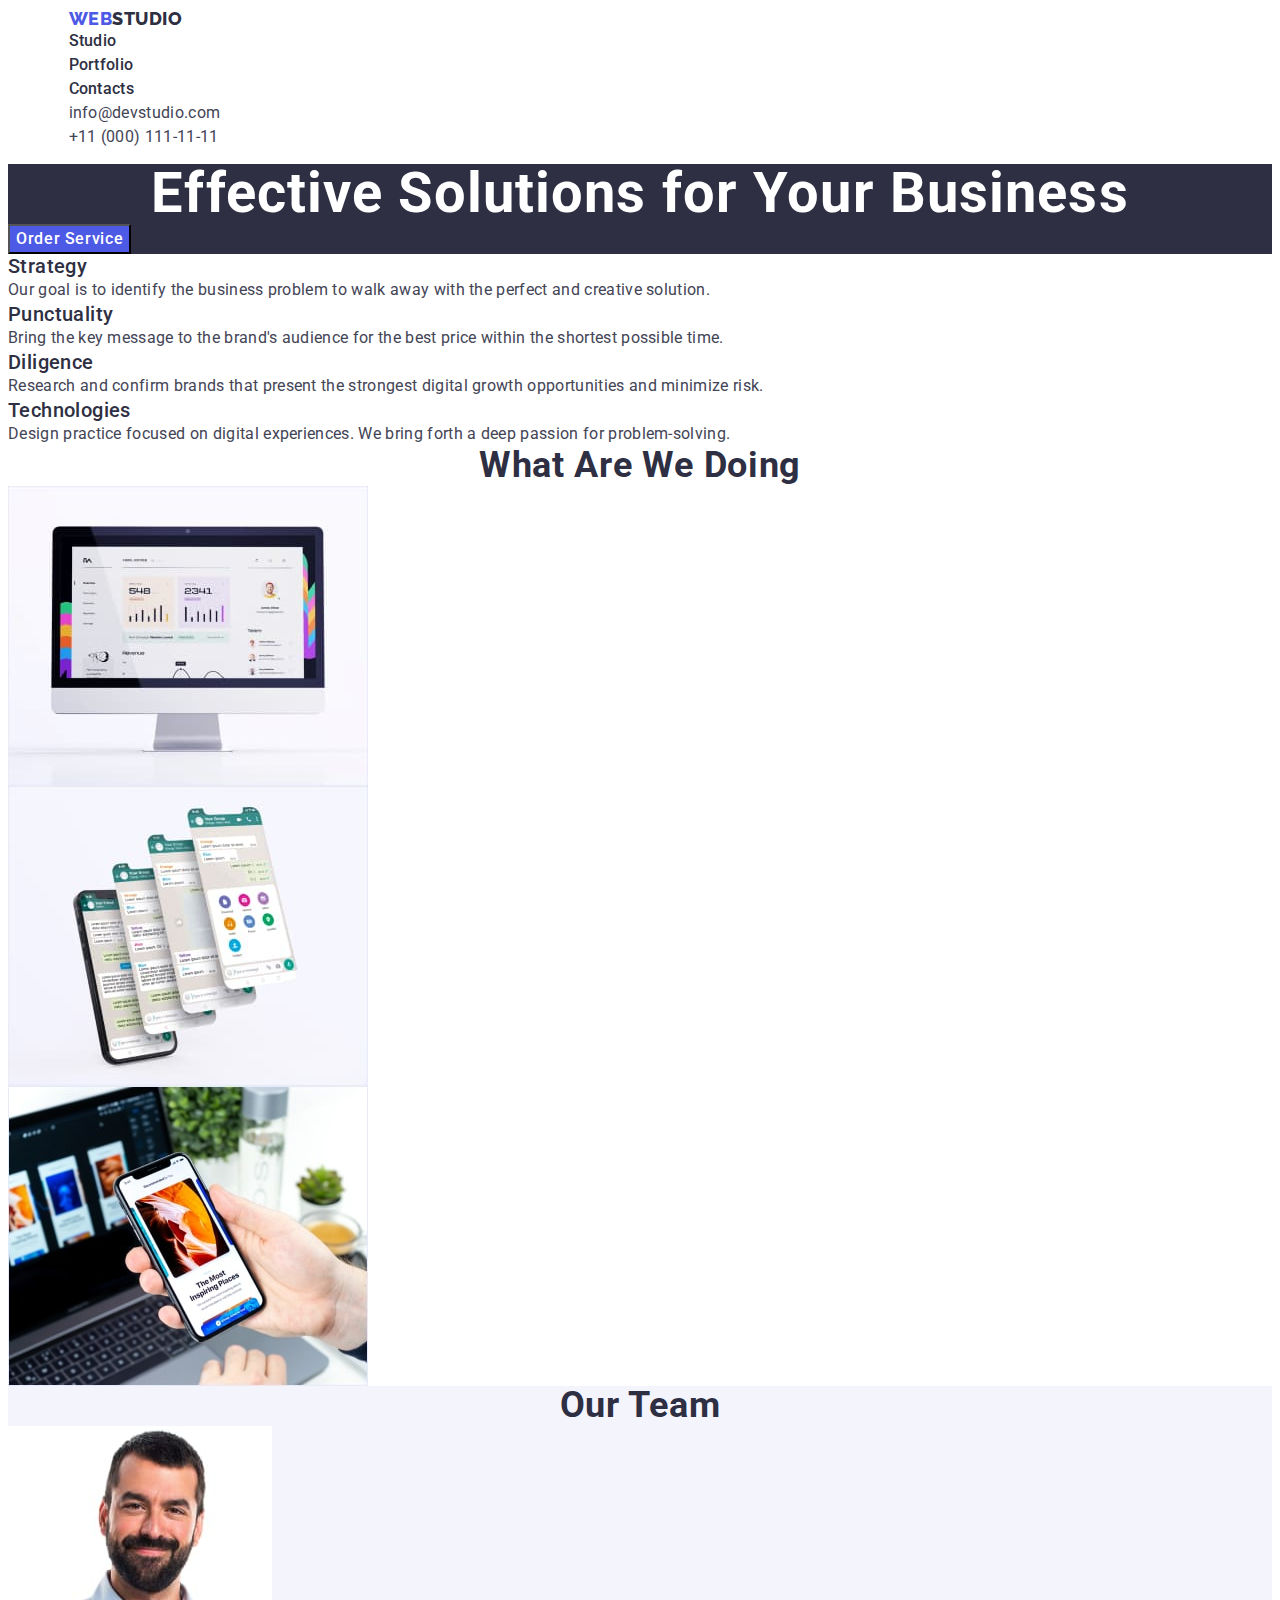
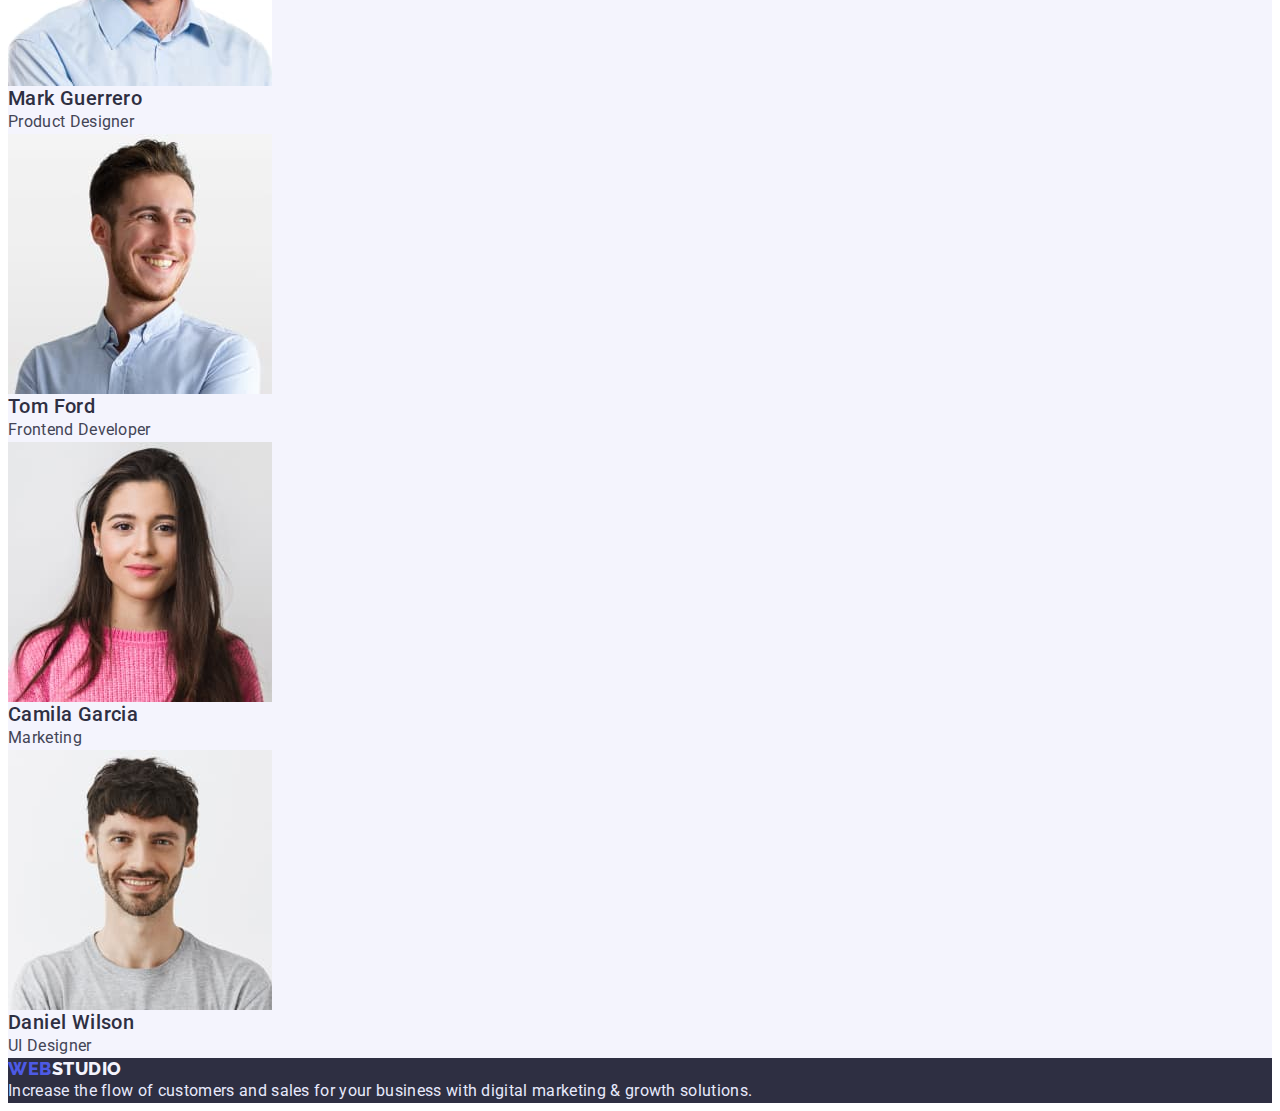
==== index.html @ 57a25e37 "Initial commit" ====
<!DOCTYPE html>
<html lang="en">
  <head>
    <meta charset="UTF-8" />
    <meta http-equiv="X-UA-Compatible" content="IE=edge" />
    <meta name="viewport" content="width=device-width, initial-scale=1.0" />
    <title>Web studio</title>
    <link rel="preconnect" href="https://fonts.googleapis.com" />
    <link rel="preconnect" href="https://fonts.gstatic.com" crossorigin />
    <link
      rel="stylesheet"
      href="https://cdnjs.cloudflare.com/ajax/libs/modern-normalize/1.1.0/modern-normalize.min.css"
      integrity="sha512-wpPYUAdjBVSE4KJnH1VR1HeZfpl1ub8YT/NKx4PuQ5NmX2tKuGu6U/JRp5y+Y8XG2tV+wKQpNHVUX03MfMFn9Q=="
      crossorigin="anonymous"
      referrerpolicy="no-referrer"
    />
    <link
      href="https://fonts.googleapis.com/css2?family=Raleway:wght@800&family=Roboto:wght@400;500;700;900&display=swap"
      rel="stylesheet"
    />
    <link rel="stylesheet" href="./css/styles.css" />
  </head>
  <body class="body" id="body">
    <!-- HEADER -->
    <header class="header">
      <div class="container">
        <nav class="header-nav">
          <a class="logo-w link" href="./index.html"
            >Web<span class="logo-s link">Studio</span></a
          >

          <ul class="header-list list">
            <li class="header-item">
              <a class="header-link link" href="./index.html">Studio</a>
            </li>
            <li class="header-item">
              <a class="header-link link" href="./portfolio.html">Portfolio</a>
            </li>
            <li class="header-item">
              <a class="header-link link" href="">Contacts</a>
            </li>
          </ul>
        </nav>
        <address class="adress">
          <ul class="header-list list">
            <li class="header-item">
              <a class="contacts-site link" href="mailto:info@devstudio.com"
                >info@devstudio.com</a
              >
            </li>
            <li class="header-item">
              <a class="contacts-site link" href="tel:+110001111111"
                >+11 (000) 111-11-11</a
              >
            </li>
          </ul>
        </address>
      </div>
    </header>
    <!-- MAIN -->
    <main>
      <!-- SECTION 1 -->
      <section class="hero">
        <div>
          <h1 class="hero-title">Effective Solutions for Your Business</h1>
          <button class="button" type="button">Order Service</button>
        </div>
      </section>
      <!-- SECTION 2 -->
      <section>
        <div>
          <h2 class="section-title" hidden>Proces</h2>
          <ul class="proces-list list">
            <li class="section-items">
              <h3 class="secondary-title">Strategy</h3>
              <p class="section-text">
                Our goal is to identify the business problem to walk away with
                the perfect and creative solution.
              </p>
            </li>
            <li class="section-items">
              <h3 class="secondary-title">Punctuality</h3>
              <p class="section-text">
                Bring the key message to the brand's audience for the best price
                within the shortest possible time.
              </p>
            </li>
            <li class="section-items">
              <h3 class="secondary-title">Diligence</h3>
              <p class="section-text">
                Research and confirm brands that present the strongest digital
                growth opportunities and minimize risk.
              </p>
            </li>
            <li class="section-items">
              <h3 class="secondary-title">Technologies</h3>
              <p class="section-text">
                Design practice focused on digital experiences. We bring forth a
                deep passion for problem-solving.
              </p>
            </li>
          </ul>
        </div>
      </section>
      <!-- SECTION 3 -->
      <section>
        <div>
          <h2 class="section-img-title">What are we doing</h2>
          <ul class="list-img list">
            <li class="items-img">
              <img
                class="item-img"
                src="./images/img-1.jpg"
                alt="computer"
                width="360"
                height="300"
              />
            </li>
            <li class="items-img">
              <img
                class="item-img"
                src="./images/img-2.jpg"
                alt="telefon"
                width="360"
                height="300"
              />
            </li>
            <li class="items-img">
              <img
                class="item-img"
                src="./images/images-3-min.jpg"
                alt="techical"
                width="360"
                height="300"
              />
            </li>
          </ul>
        </div>
      </section>
      <!-- SECTION 4 -->
      <section class="sectiom-team">
        <div>
          <h2 class="section-team-title">Our Team</h2>
          <ul class="list-team list">
            <li class="items-team">
              <img
                class="item-img"
                src="./images/Mark_Guerrero.jpg"
                alt="Mark Guerrero"
                width="264"
                height="260"
              />
              <h3 class="secondary-title">Mark Guerrero</h3>
              <p class="section-text">Product Designer</p>
            </li>
            <li class="items-team">
              <img
                class="item-img"
                src="./images/Tom_Ford.jpg"
                alt="Tom Ford"
                width="264"
                height="260"
              />
              <h3 class="secondary-title">Tom Ford</h3>
              <p class="section-text">Frontend Developer</p>
            </li>
            <li class="items-team">
              <img
                class="item-img"
                src="./images/Camila_Garcia.jpg"
                alt="Camila Garcia"
                width="264"
                height="260"
              />
              <h3 class="secondary-title">Camila Garcia</h3>
              <p class="section-text">Marketing</p>
            </li>
            <li class="items-team">
              <img
                class="item-img"
                src="./images/Daniel_Wilson.jpg"
                alt="Daniel Wilson"
                width="264"
                height="260"
              />
              <h3 class="secondary-title">Daniel Wilson</h3>
              <p class="section-text">UI Designer</p>
            </li>
          </ul>
        </div>
      </section>
    </main>
    <footer class="footer">
      <div><a class="logo-w link" href="./index.html"
        >Web<span class="footer-logo-s">Studio</span></a
      >

      <p class="footer-section-text section-text">
        Increase the flow of customers and sales for your business with digital
        marketing & growth solutions.
      </p></div>
      
    </footer>
  </body>
</html>
---- css/styles.css ----
:root {
  --accent-color: #404bbf;
  --primary-font: "Roboto", sans-serif;
  --secondary-font: "Raleway", sans-serif;
  --primaru-text-color: #2e2f42;
  --secondary-text-color: #434455;
  --button-color: #4d5ae5;
}

h1,h2,h3,h4,p{
  margin-top: 0;
  margin-bottom: 0;
}

ul,ol{
  margin-top: 0;
  margin-bottom: 0;
  padding-left: 0;
}
img{
  display: block;
}
button{
  cursor: pointer;
}

body {
  font-family: var(--primary-font);
  color: var(--secondary-text-color);
}
.container{
  width: 1158px;
  margin-left: auto;
  margin-right: auto;
  padding-left: 15px;
  padding-bottom: 15px;

}

.list {
  list-style: none;
}

.link {
  text-decoration: none;
}

.logo-w:focus,
.header-link:focus,
.contacts-site:focus,
.logo-w:hover,
.header-link:hover,
.contacts-site:hover {
  color: #404bbf;
}

/* =================Components================ */

.button-portfolio:hover,
.button-portfolio:focus {
  background: #404bbf;
  color: #ffffff;
}

.button-portfolio {
  font-family: var(--primary-font);

  font-weight: 500;
  font-size: 16px;
  line-height: 1.5;

  letter-spacing: 0.04em;
  

  color: var(--button-color);
  background: #f4f4fd;
}

.button {
  font-family: var(--primary-font);

  font-weight: 500;
  font-size: 16px;
  line-height: 1.5;

  letter-spacing: 0.04em;
  

  color: #ffffff;
  background: #4d5ae5;
}

.button:hover,
.button:focus {
  background: #404bbf;
  color: #ffffff;
}
/* =======================Header======================== */
.logo-w {
  font-family: var(--secondary-font);

  font-weight: 800;
  font-size: 18px;
  line-height: 1.17;

  letter-spacing: 0.03em;
  text-transform: uppercase;

  color: #4d5ae5;
}
.logo-s {
  color: var(--primaru-text-color);
}

.adress {
  font-style: normal;
}

.contacts-site {
  font-size: 16px;
  line-height: 1.5;

  letter-spacing: 0.02em;

  color: var(--secondary-text-color);
}

.header-link {
  font-weight: 500;
  font-size: 16px;
  line-height: 1.5;

  letter-spacing: 0.02em;

  color: var(--primaru-text-color);
}

/* ================Section=================== */

.hero-title {
  font-size: 56px;
  line-height: 1.07;

  text-align: center;
  letter-spacing: 0.02em;

  color: #ffffff;
}

.hero {
  background: #2e2f42;
}

.secondary-title {
  font-weight: 500;
  font-size: 20px;
  line-height: 1.2;

  letter-spacing: 0.02em;
  color: var(--primaru-text-color);
}

.secondary-img-title {
  font-weight: 500;
  font-size: 20px;
  line-height: 1.2;

  letter-spacing: 0.02em;
  text-align: center;
  text-transform: capitalize;
}

.section-team-title {
  font-size: 36px;
  line-height: 1.11;

  letter-spacing: 0.02em;
  text-align: center;
  text-transform: capitalize;
  color: var(--primaru-text-color);
}

.section-text {
  font-size: 16px;
  line-height: 1.5;

  letter-spacing: 0.02em;

  color: var(--secondary-text-color);
}
.section-title {
  font-size: 36px;
  line-height: 1.11;

  letter-spacing: 0.02em;
}

.sectiom-team {
  background: #f4f4fd;
}

/* ===========Footer=============== */

.footer {
  background-color: var(--primaru-text-color);
}
.footer-logo-s {
  color: #f4f4fd;
}

.section-img-title {
  font-size: 36px;
  line-height: 1.11;

  letter-spacing: 0.02em;
  text-align: center;
  text-transform: capitalize;
  color: var(--primaru-text-color);
}
.footer-section-text {
  color: #e7e9fc;
}
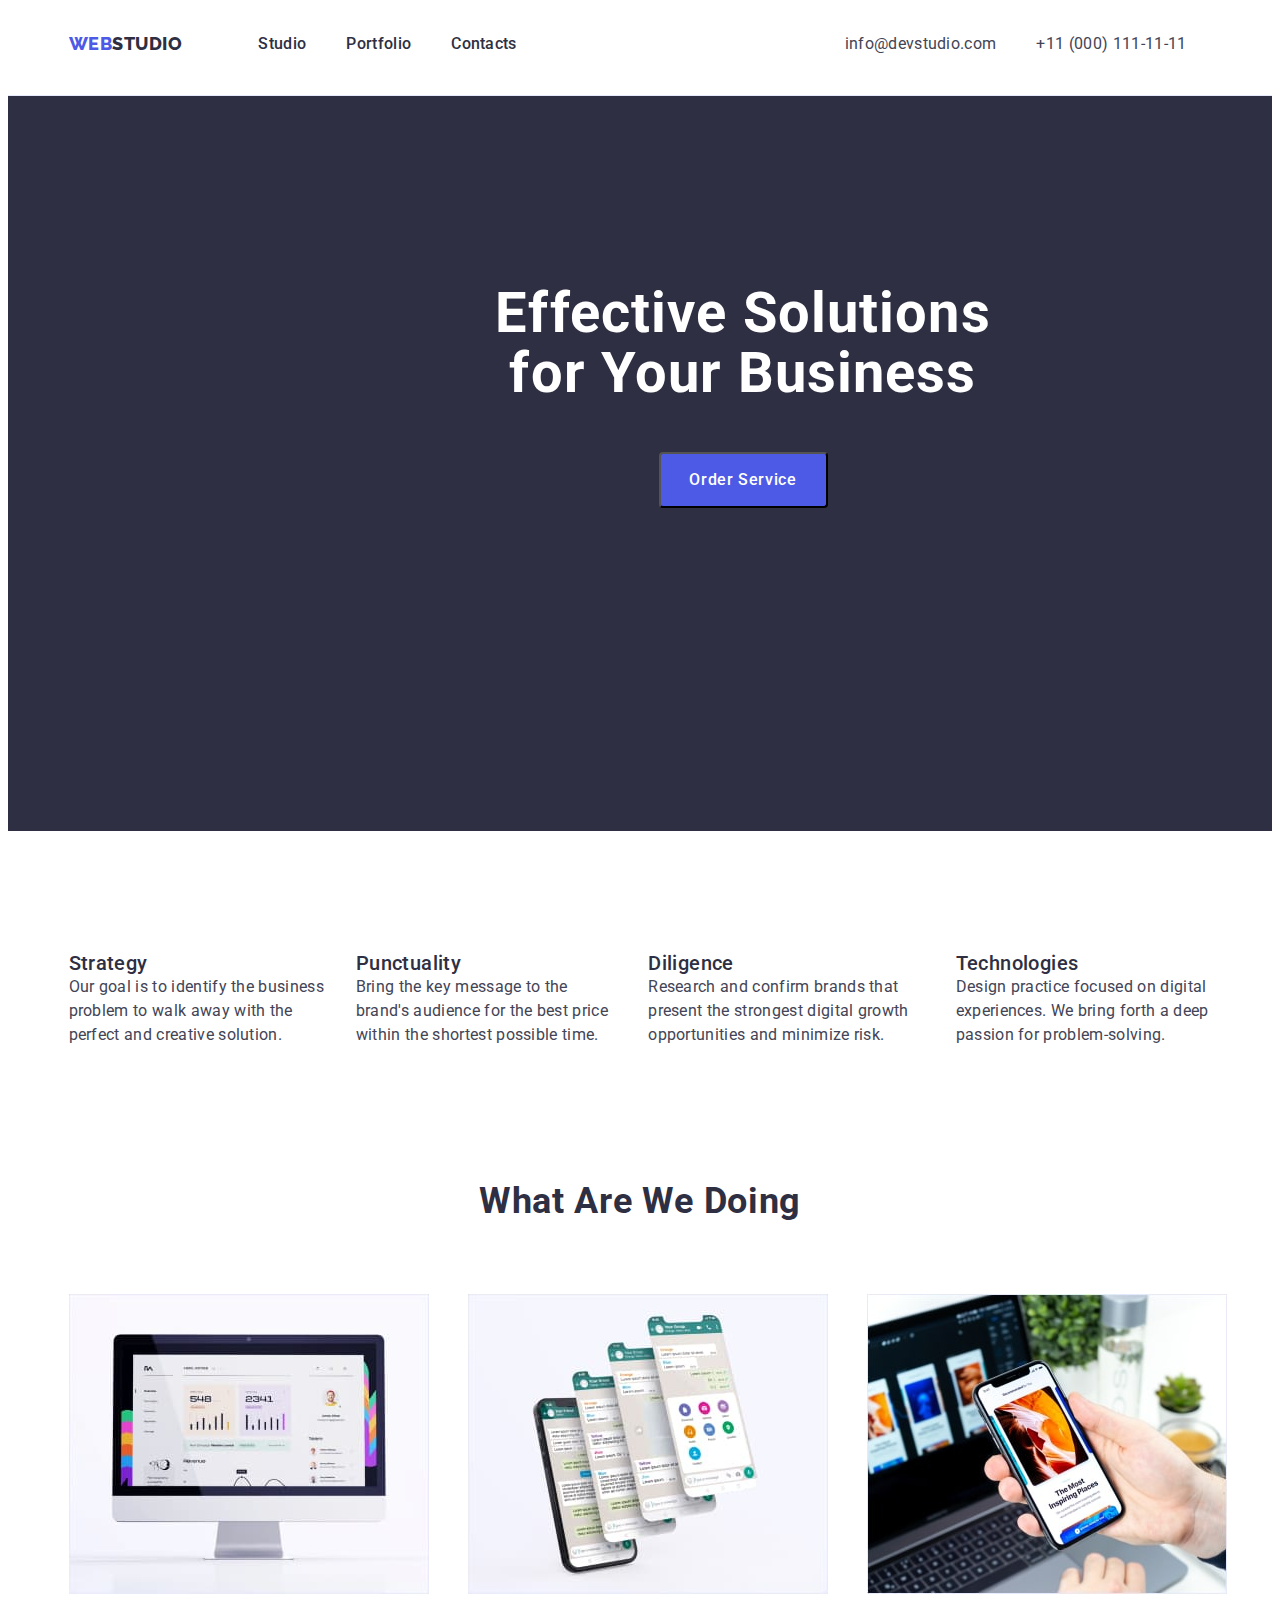
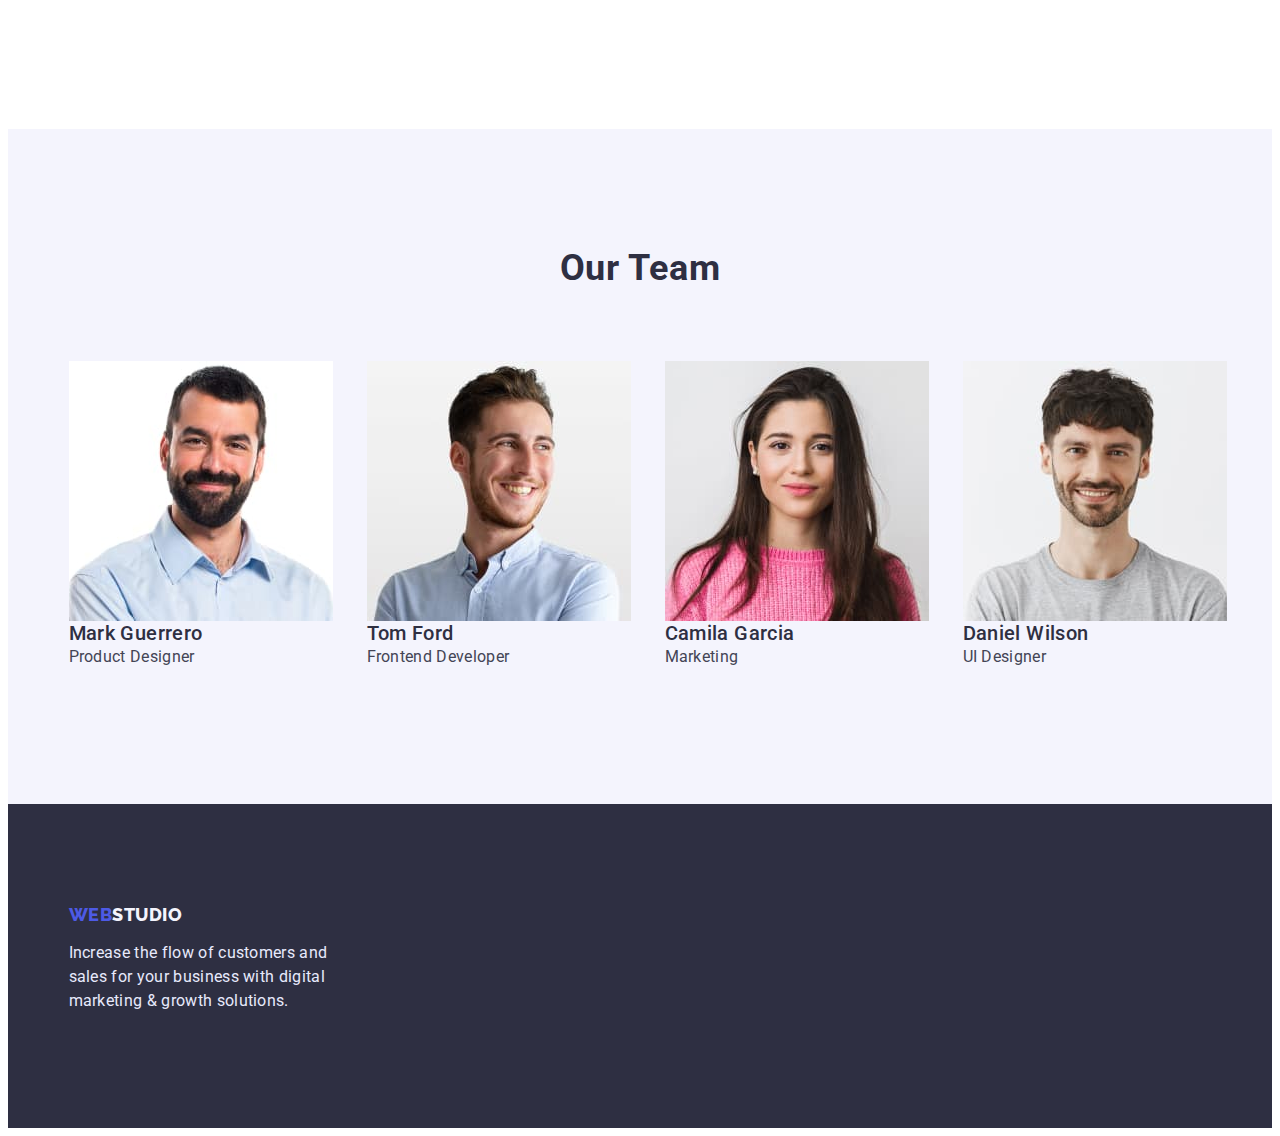
==== commit c9fab191: "hw3" ====
--- a/index.html
+++ b/index.html
@@ -23,7 +23,7 @@
   <body class="body" id="body">
     <!-- HEADER -->
     <header class="header">
-      <div class="container">
+      <div class="container header-container">
         <nav class="header-nav">
           <a class="logo-w link" href="./index.html"
             >Web<span class="logo-s link">Studio</span></a
@@ -43,12 +43,12 @@
         </nav>
         <address class="adress">
           <ul class="header-list list">
-            <li class="header-item">
+            <li class="header-item-contacts">
               <a class="contacts-site link" href="mailto:info@devstudio.com"
                 >info@devstudio.com</a
               >
             </li>
-            <li class="header-item">
+            <li class="header-item-contacts">
               <a class="contacts-site link" href="tel:+110001111111"
                 >+11 (000) 111-11-11</a
               >
@@ -60,15 +60,15 @@
     <!-- MAIN -->
     <main>
       <!-- SECTION 1 -->
-      <section class="hero">
-        <div>
+      <section class="hero section">
+        <div class="container-hero">
           <h1 class="hero-title">Effective Solutions for Your Business</h1>
           <button class="button" type="button">Order Service</button>
         </div>
       </section>
       <!-- SECTION 2 -->
-      <section>
-        <div>
+      <section class="section">
+        <div class="container proces-container">
           <h2 class="section-title" hidden>Proces</h2>
           <ul class="proces-list list">
             <li class="section-items">
@@ -103,9 +103,9 @@
         </div>
       </section>
       <!-- SECTION 3 -->
-      <section>
-        <div>
-          <h2 class="section-img-title">What are we doing</h2>
+      <section class="section">
+        <h2 class="section-img-title">What are we doing</h2>
+        <div class="container container-doing">
           <ul class="list-img list">
             <li class="items-img">
               <img
@@ -138,9 +138,9 @@
         </div>
       </section>
       <!-- SECTION 4 -->
-      <section class="sectiom-team">
-        <div>
-          <h2 class="section-team-title">Our Team</h2>
+      <section class="our-team section">
+        <h2 class="section-team-title">Our Team</h2>
+        <div class="container">
           <ul class="list-team list">
             <li class="items-team">
               <img
@@ -190,16 +190,17 @@
         </div>
       </section>
     </main>
-    <footer class="footer">
-      <div><a class="logo-w link" href="./index.html"
-        >Web<span class="footer-logo-s">Studio</span></a
-      >
+    <footer class="footer ">
+      <div class="container footer-container">
+        <a class="logo-w link logo-footer" href="./index.html"
+          >Web<span class="footer-logo-s">Studio</span></a
+        >
 
-      <p class="footer-section-text section-text">
-        Increase the flow of customers and sales for your business with digital
-        marketing & growth solutions.
-      </p></div>
-      
+        <p class="footer-section-text section-text">
+          Increase the flow of customers and sales for your business with
+          digital marketing & growth solutions.
+        </p>
+      </div>
     </footer>
   </body>
 </html>
--- a/css/styles.css
+++ b/css/styles.css
@@ -7,20 +7,25 @@
   --button-color: #4d5ae5;
 }
 
-h1,h2,h3,h4,p{
+h1,
+h2,
+h3,
+h4,
+p {
   margin-top: 0;
   margin-bottom: 0;
 }
 
-ul,ol{
+ul,
+ol {
   margin-top: 0;
   margin-bottom: 0;
   padding-left: 0;
 }
-img{
+img {
   display: block;
 }
-button{
+button {
   cursor: pointer;
 }
 
@@ -28,13 +33,12 @@
   font-family: var(--primary-font);
   color: var(--secondary-text-color);
 }
-.container{
+.container {
   width: 1158px;
   margin-left: auto;
   margin-right: auto;
   padding-left: 15px;
   padding-bottom: 15px;
-
 }
 
 .list {
@@ -70,10 +74,11 @@
   line-height: 1.5;
 
   letter-spacing: 0.04em;
-  
 
   color: var(--button-color);
   background: #f4f4fd;
+  border-radius: 4px;
+  border: 1px solid #E7E9FC;
 }
 
 .button {
@@ -84,10 +89,17 @@
   line-height: 1.5;
 
   letter-spacing: 0.04em;
-  
 
   color: #ffffff;
   background: #4d5ae5;
+
+  width: 169px;
+  height: 56px;
+  text-align: center;
+
+  margin: auto;
+  display: block;
+  border-radius: 4px;
 }
 
 .button:hover,
@@ -95,7 +107,26 @@
   background: #404bbf;
   color: #ffffff;
 }
+
 /* =======================Header======================== */
+.header {
+  border-bottom: 1px solid #e7e9fc;
+  padding-top: 24px;
+  padding-bottom: 24px;
+}
+.header-container {
+  display: flex;
+  align-items: center;
+  justify-content: space-between;
+}
+.header-nav {
+  display: flex;
+  align-items: center;
+}
+.header-list {
+  display: flex;
+  align-items: center;
+}
 .logo-w {
   font-family: var(--secondary-font);
 
@@ -107,6 +138,11 @@
   text-transform: uppercase;
 
   color: #4d5ae5;
+
+  margin-right: 76px;
+}
+.header-item:not(:last-child) {
+  margin-right: 40px;
 }
 .logo-s {
   color: var(--primaru-text-color);
@@ -123,6 +159,7 @@
   letter-spacing: 0.02em;
 
   color: var(--secondary-text-color);
+  margin-right: 40px;
 }
 
 .header-link {
@@ -136,6 +173,26 @@
 }
 
 /* ================Section=================== */
+.container-hero {
+  width: 1440px;
+  height: 600px;
+  margin-left: auto;
+  margin-right: auto;
+  padding-left: 15px;
+  padding-bottom: 15px;
+}
+
+.section {
+  padding-bottom: 120px;
+}
+.section-items:not(:last-child){
+  margin-right: 24px;
+}
+.proces-container {
+  display: flex;
+  align-items: center;
+  justify-content: space-between;
+}
 
 .hero-title {
   font-size: 56px;
@@ -145,6 +202,11 @@
   letter-spacing: 0.02em;
 
   color: #ffffff;
+  width: 496px;
+  margin-left: auto;
+  margin-right: auto;
+  margin-bottom: 48px;
+  padding-top: 188px;
 }
 
 .hero {
@@ -158,7 +220,9 @@
 
   letter-spacing: 0.02em;
   color: var(--primaru-text-color);
-}
+  
+}
+
 
 .secondary-img-title {
   font-weight: 500;
@@ -178,6 +242,8 @@
   text-align: center;
   text-transform: capitalize;
   color: var(--primaru-text-color);
+  padding-top: 120px;
+  margin-bottom: 72px;
 }
 
 .section-text {
@@ -199,15 +265,12 @@
   background: #f4f4fd;
 }
 
-/* ===========Footer=============== */
-
-.footer {
-  background-color: var(--primaru-text-color);
-}
-.footer-logo-s {
-  color: #f4f4fd;
-}
-
+.proces-list {
+  display: flex;
+  align-items: center;
+
+  margin-top: 120px;
+}
 .section-img-title {
   font-size: 36px;
   line-height: 1.11;
@@ -216,7 +279,81 @@
   text-align: center;
   text-transform: capitalize;
   color: var(--primaru-text-color);
-}
+
+  margin-bottom: 72px;
+}
+
+.list-img {
+  display: flex;
+  align-items: center;
+  justify-content: space-between;
+}
+.list-team {
+  display: flex;
+  align-items: center;
+  justify-content: space-between;
+}
+
+.our-team {
+  background: #f4f4fd;
+}
+
+/* ===========Footer=============== */
+.footer-container {
+  display: flex;
+
+  flex-direction: column;
+}
+
+.logo-footer {
+  padding-top: 100px;
+  margin-bottom: 16px;
+}
+.footer {
+  background-color: var(--primaru-text-color);
+}
+.footer-logo-s {
+  color: #f4f4fd;
+}
+
 .footer-section-text {
+  margin-right: 864px;
+  padding-bottom: 100px;
+
   color: #e7e9fc;
 }
+
+.container-portfolio-button {
+  display: flex;
+ 
+  justify-content:center;
+  margin-top: 96px;
+  margin-bottom: 72px;
+}
+.item-portfolio:not(:last-child) {
+  margin-right: 24px;
+ 
+}
+
+.portfolio-img-list{display: flex;
+  justify-content:space-between;
+  flex-wrap:wrap;
+  row-gap:48px;
+
+  
+  
+
+}
+.portfolio-img-item{
+  border: 1px solid #E7E9FC;
+}
+
+.secondary-title-portfolio{ margin-left: 16px;
+  margin-top: 32px;
+  margin-bottom: 8px;
+}
+
+.portfilio-section-text{
+  margin-left: 16px;
+  padding-bottom: 32px;
+}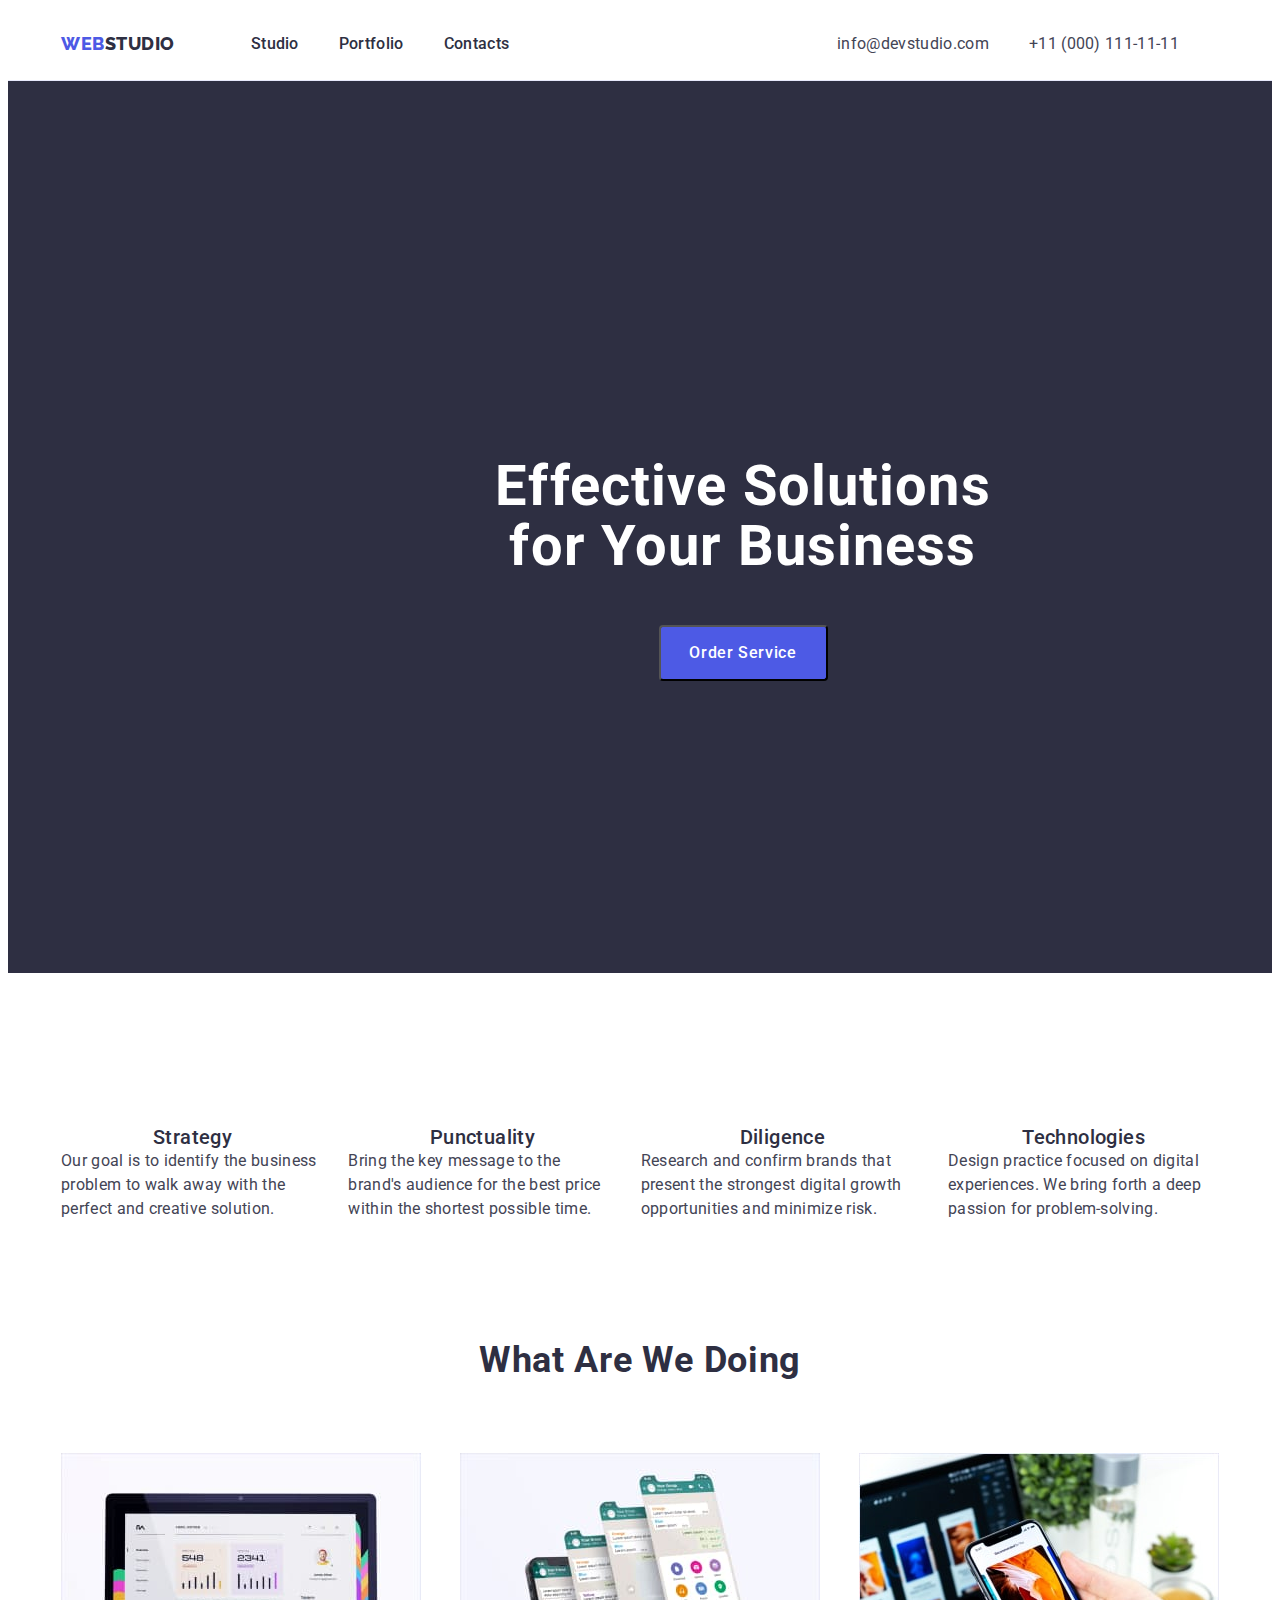
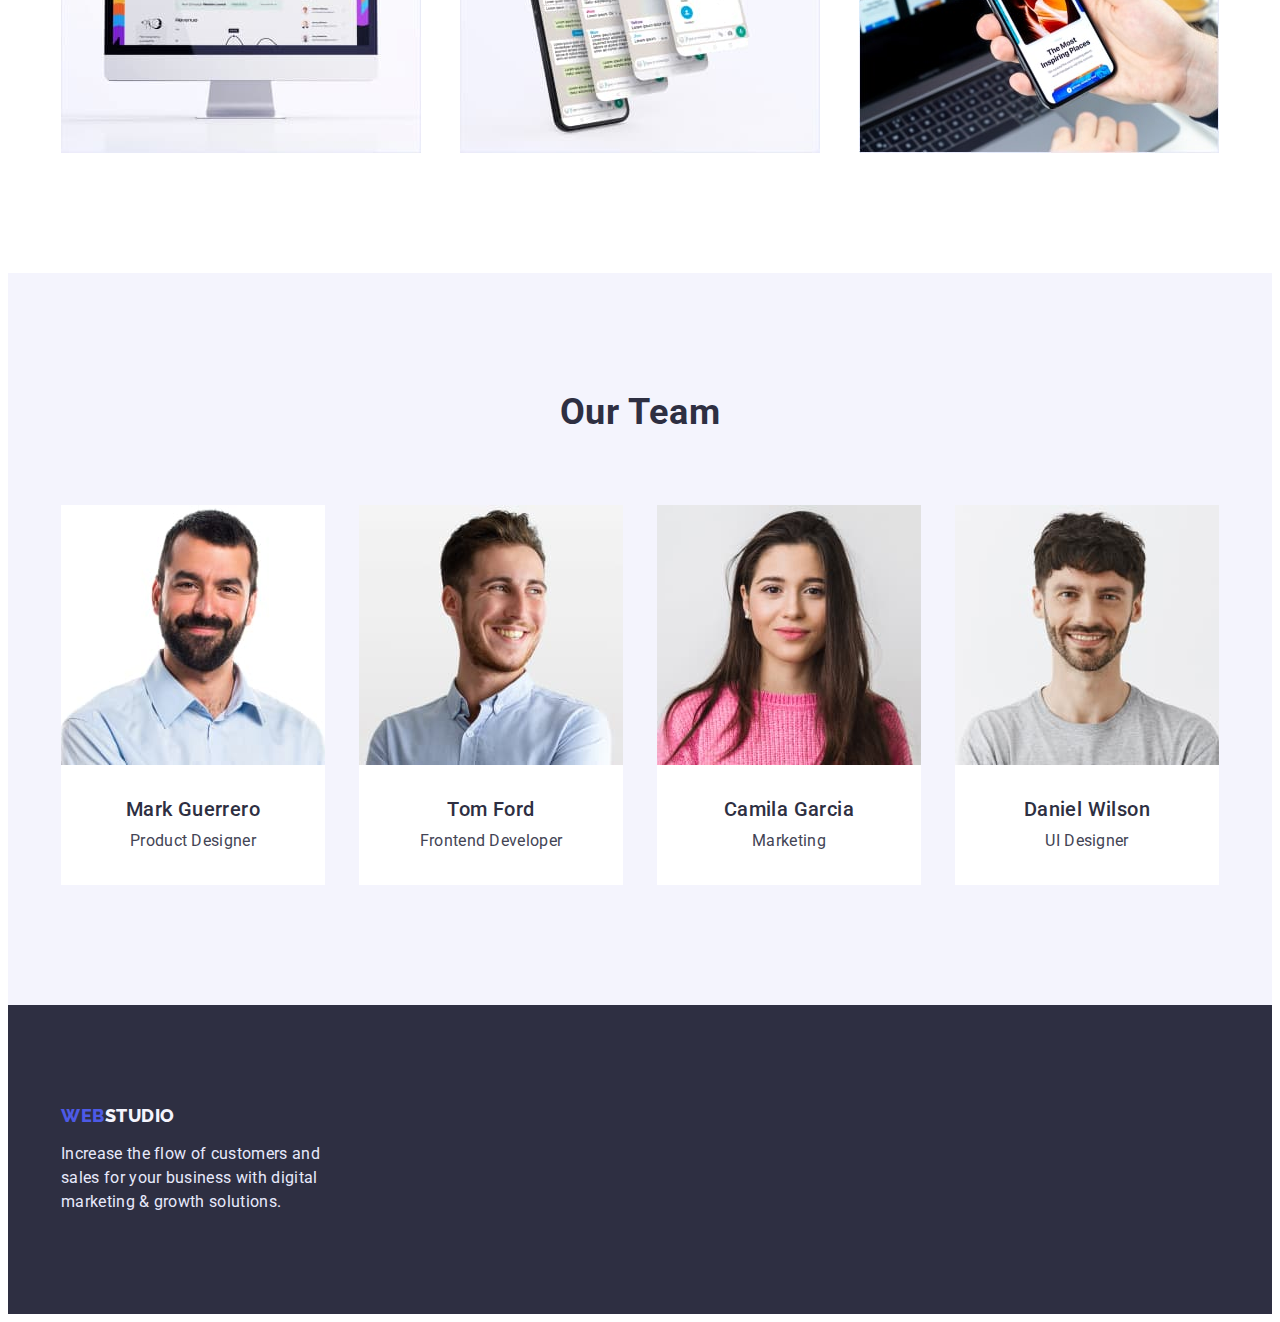
==== commit b9561748: "hw-3" ====
--- a/index.html
+++ b/index.html
@@ -60,7 +60,7 @@
     <!-- MAIN -->
     <main>
       <!-- SECTION 1 -->
-      <section class="hero section">
+      <section class="hero">
         <div class="container-hero">
           <h1 class="hero-title">Effective Solutions for Your Business</h1>
           <button class="button" type="button">Order Service</button>
@@ -104,8 +104,8 @@
       </section>
       <!-- SECTION 3 -->
       <section class="section">
-        <h2 class="section-img-title">What are we doing</h2>
         <div class="container container-doing">
+          <h2 class="section-img-title">What are we doing</h2>
           <ul class="list-img list">
             <li class="items-img">
               <img
@@ -139,8 +139,8 @@
       </section>
       <!-- SECTION 4 -->
       <section class="our-team section">
-        <h2 class="section-team-title">Our Team</h2>
         <div class="container">
+          <h2 class="section-team-title">Our Team</h2>
           <ul class="list-team list">
             <li class="items-team">
               <img
@@ -150,8 +150,10 @@
                 width="264"
                 height="260"
               />
-              <h3 class="secondary-title">Mark Guerrero</h3>
-              <p class="section-text">Product Designer</p>
+              <div class="beckground-text">
+                <h3 class="secondary-title">Mark Guerrero</h3>
+                <p class="team-text">Product Designer</p>
+              </div>
             </li>
             <li class="items-team">
               <img
@@ -161,8 +163,10 @@
                 width="264"
                 height="260"
               />
-              <h3 class="secondary-title">Tom Ford</h3>
-              <p class="section-text">Frontend Developer</p>
+              <div class="beckground-text">
+                <h3 class="secondary-title">Tom Ford</h3>
+                <p class="team-text">Frontend Developer</p>
+              </div>
             </li>
             <li class="items-team">
               <img
@@ -172,8 +176,10 @@
                 width="264"
                 height="260"
               />
-              <h3 class="secondary-title">Camila Garcia</h3>
-              <p class="section-text">Marketing</p>
+              <div class="beckground-text">
+                <h3 class="secondary-title">Camila Garcia</h3>
+                <p class="team-text">Marketing</p>
+              </div>
             </li>
             <li class="items-team">
               <img
@@ -183,16 +189,18 @@
                 width="264"
                 height="260"
               />
-              <h3 class="secondary-title">Daniel Wilson</h3>
-              <p class="section-text">UI Designer</p>
+              <div class="beckground-text">
+                <h3 class="secondary-title">Daniel Wilson</h3>
+                <p class="team-text">UI Designer</p>
+              </div>
             </li>
           </ul>
         </div>
       </section>
     </main>
-    <footer class="footer ">
+    <footer class="footer">
       <div class="container footer-container">
-        <a class="logo-w link logo-footer" href="./index.html"
+        <a class="logo-w-footer link logo-footer" href="./index.html"
           >Web<span class="footer-logo-s">Studio</span></a
         >
 
--- a/css/styles.css
+++ b/css/styles.css
@@ -38,7 +38,7 @@
   margin-left: auto;
   margin-right: auto;
   padding-left: 15px;
-  padding-bottom: 15px;
+  padding-right: 15px;
 }
 
 .list {
@@ -78,7 +78,8 @@
   color: var(--button-color);
   background: #f4f4fd;
   border-radius: 4px;
-  border: 1px solid #E7E9FC;
+  border: 1px solid #e7e9fc;
+  padding: 12px 24px 12px 24px;
 }
 
 .button {
@@ -111,21 +112,21 @@
 /* =======================Header======================== */
 .header {
   border-bottom: 1px solid #e7e9fc;
+}
+.header-container {
+  display: flex;
+  align-items: center;
+  justify-content: space-between;
+}
+.header-nav {
+  display: flex;
+  align-items: center;
+}
+.header-list {
+  display: flex;
+  align-items: center;
   padding-top: 24px;
   padding-bottom: 24px;
-}
-.header-container {
-  display: flex;
-  align-items: center;
-  justify-content: space-between;
-}
-.header-nav {
-  display: flex;
-  align-items: center;
-}
-.header-list {
-  display: flex;
-  align-items: center;
 }
 .logo-w {
   font-family: var(--secondary-font);
@@ -140,6 +141,8 @@
   color: #4d5ae5;
 
   margin-right: 76px;
+  padding-top: 24px;
+  padding-bottom: 24px;
 }
 .header-item:not(:last-child) {
   margin-right: 40px;
@@ -175,17 +178,17 @@
 /* ================Section=================== */
 .container-hero {
   width: 1440px;
-  height: 600px;
+
   margin-left: auto;
   margin-right: auto;
   padding-left: 15px;
-  padding-bottom: 15px;
+  padding-right: 15px;
 }
 
 .section {
-  padding-bottom: 120px;
-}
-.section-items:not(:last-child){
+  padding-top: 120px;
+}
+.section-items:not(:last-child) {
   margin-right: 24px;
 }
 .proces-container {
@@ -211,18 +214,31 @@
 
 .hero {
   background: #2e2f42;
+  padding-top: 188px;
+  padding-bottom: 292px;
 }
 
 .secondary-title {
   font-weight: 500;
   font-size: 20px;
   line-height: 1.2;
-
-  letter-spacing: 0.02em;
-  color: var(--primaru-text-color);
-  
-}
-
+  text-align: center;
+  letter-spacing: 0.02em;
+  color: var(--primaru-text-color);
+  padding-top: 32px;
+}
+
+.team-text {
+  font-size: 16px;
+  line-height: 1.5;
+
+  letter-spacing: 0.02em;
+
+  color: var(--secondary-text-color);
+  text-align: center;
+  padding-top: 8px;
+  padding-bottom: 32px;
+}
 
 .secondary-img-title {
   font-weight: 500;
@@ -242,7 +258,7 @@
   text-align: center;
   text-transform: capitalize;
   color: var(--primaru-text-color);
-  padding-top: 120px;
+
   margin-bottom: 72px;
 }
 
@@ -268,8 +284,6 @@
 .proces-list {
   display: flex;
   align-items: center;
-
-  margin-top: 120px;
 }
 .section-img-title {
   font-size: 36px;
@@ -287,16 +301,21 @@
   display: flex;
   align-items: center;
   justify-content: space-between;
+  padding-bottom: 120px;
 }
 .list-team {
   display: flex;
   align-items: center;
   justify-content: space-between;
+  padding-bottom: 120px;
 }
 
 .our-team {
   background: #f4f4fd;
 }
+.beckground-text {
+  background: #ffffff;
+}
 
 /* ===========Footer=============== */
 .footer-container {
@@ -305,19 +324,29 @@
   flex-direction: column;
 }
 
-.logo-footer {
-  padding-top: 100px;
-  margin-bottom: 16px;
-}
 .footer {
   background-color: var(--primaru-text-color);
 }
+.logo-w-footer {
+  font-family: var(--secondary-font);
+
+  font-weight: 800;
+  font-size: 18px;
+  line-height: 1.17;
+
+  letter-spacing: 0.03em;
+  text-transform: uppercase;
+
+  color: #4d5ae5;
+  padding-top: 100px;
+  padding-bottom: 16px;
+}
 .footer-logo-s {
   color: #f4f4fd;
 }
 
 .footer-section-text {
-  margin-right: 864px;
+  padding-right: 864px;
   padding-bottom: 100px;
 
   color: #e7e9fc;
@@ -325,35 +354,42 @@
 
 .container-portfolio-button {
   display: flex;
- 
-  justify-content:center;
-  margin-top: 96px;
+
+  justify-content: center;
+  padding-top: 96px;
   margin-bottom: 72px;
 }
 .item-portfolio:not(:last-child) {
   margin-right: 24px;
- 
-}
-
-.portfolio-img-list{display: flex;
-  justify-content:space-between;
-  flex-wrap:wrap;
-  row-gap:48px;
-
-  
-  
-
-}
-.portfolio-img-item{
-  border: 1px solid #E7E9FC;
-}
-
-.secondary-title-portfolio{ margin-left: 16px;
-  margin-top: 32px;
-  margin-bottom: 8px;
-}
-
-.portfilio-section-text{
-  margin-left: 16px;
+}
+
+.portfolio-img-list {
+  display: flex;
+  justify-content: space-between;
+  flex-wrap: wrap;
+  row-gap: 48px;
+}
+.portfolio-img-item {
+  border: 1px solid #e7e9fc;
+}
+
+.secondary-title-portfolio {
+  font-weight: 500;
+  font-size: 20px;
+  line-height: 1.2;
+
+  letter-spacing: 0.02em;
+  color: var(--primaru-text-color);
+  padding-left: 16px;
+  padding-top: 32px;
+  padding-bottom: 8px;
+}
+
+.portfilio-section-text {
+  padding-left: 16px;
   padding-bottom: 32px;
-}+}
+
+.section-portfolio {
+  padding-bottom: 120px;
+}
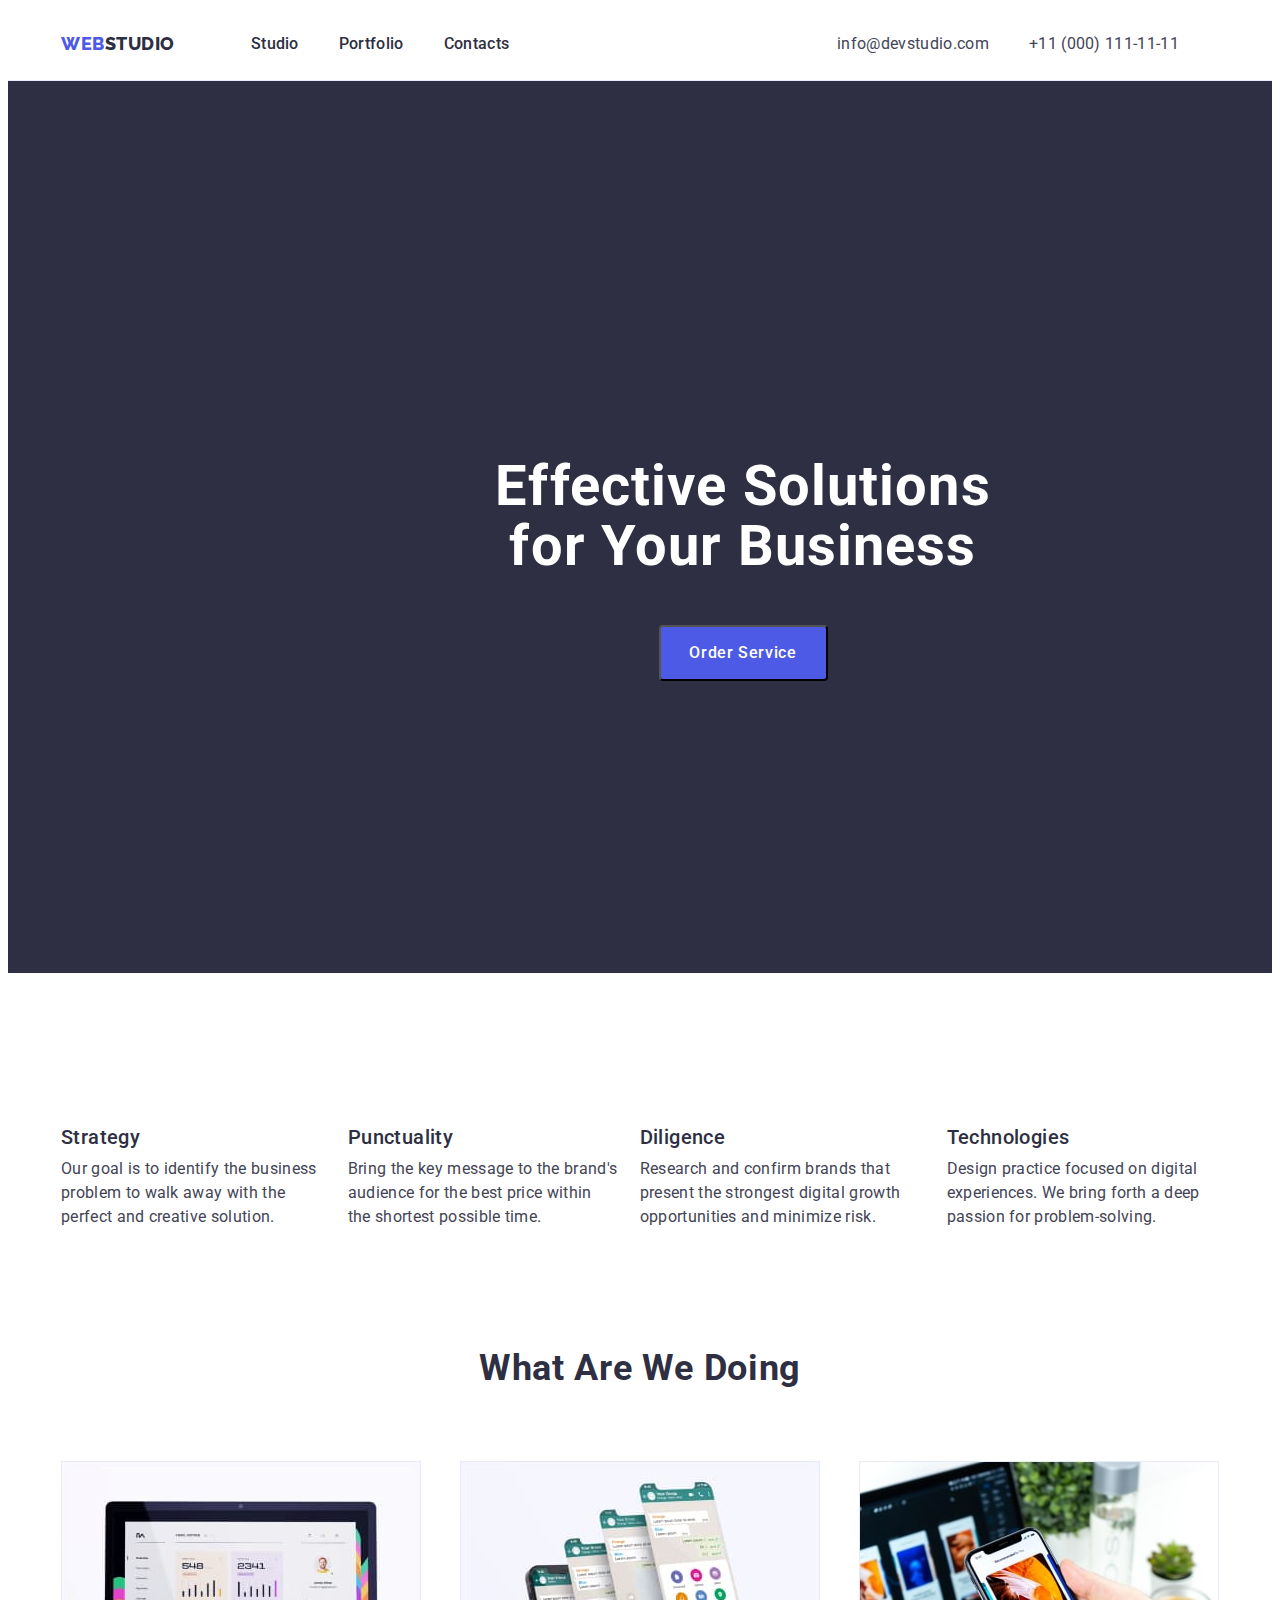
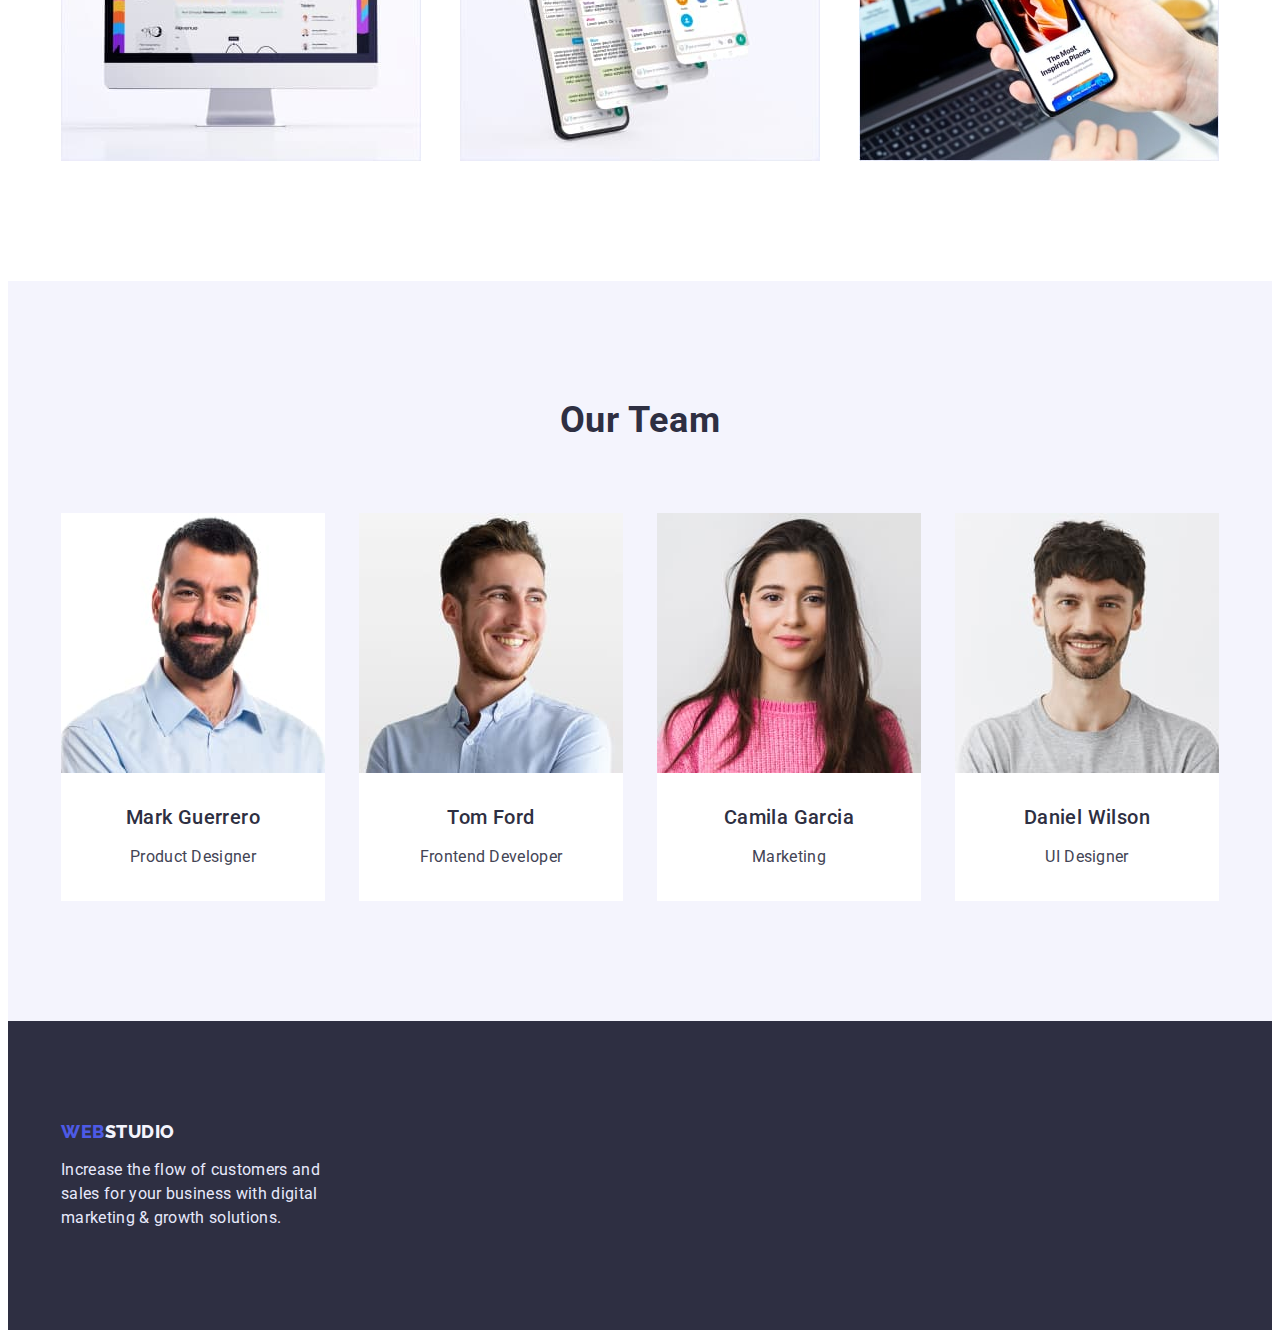
==== commit f82177a8: "hom3" ====
--- a/index.html
+++ b/index.html
@@ -151,7 +151,7 @@
                 height="260"
               />
               <div class="beckground-text">
-                <h3 class="secondary-title">Mark Guerrero</h3>
+                <h3 class="secondary-title-team">Mark Guerrero</h3>
                 <p class="team-text">Product Designer</p>
               </div>
             </li>
@@ -164,7 +164,7 @@
                 height="260"
               />
               <div class="beckground-text">
-                <h3 class="secondary-title">Tom Ford</h3>
+                <h3 class="secondary-title-team">Tom Ford</h3>
                 <p class="team-text">Frontend Developer</p>
               </div>
             </li>
@@ -177,7 +177,7 @@
                 height="260"
               />
               <div class="beckground-text">
-                <h3 class="secondary-title">Camila Garcia</h3>
+                <h3 class="secondary-title-team">Camila Garcia</h3>
                 <p class="team-text">Marketing</p>
               </div>
             </li>
@@ -190,7 +190,7 @@
                 height="260"
               />
               <div class="beckground-text">
-                <h3 class="secondary-title">Daniel Wilson</h3>
+                <h3 class="secondary-title-team">Daniel Wilson</h3>
                 <p class="team-text">UI Designer</p>
               </div>
             </li>
--- a/css/styles.css
+++ b/css/styles.css
@@ -189,7 +189,7 @@
   padding-top: 120px;
 }
 .section-items:not(:last-child) {
-  margin-right: 24px;
+  margin-right: 22px;
 }
 .proces-container {
   display: flex;
@@ -222,10 +222,11 @@
   font-weight: 500;
   font-size: 20px;
   line-height: 1.2;
-  text-align: center;
+  
   letter-spacing: 0.02em;
   color: var(--primaru-text-color);
   padding-top: 32px;
+  padding-bottom: 8px;
 }
 
 .team-text {
@@ -269,21 +270,37 @@
   letter-spacing: 0.02em;
 
   color: var(--secondary-text-color);
+  
+  align-items: stretch
 }
 .section-title {
   font-size: 36px;
   line-height: 1.11;
 
   letter-spacing: 0.02em;
+  
 }
 
 .sectiom-team {
   background: #f4f4fd;
 }
+.secondary-title-team{
+  font-weight: 500;
+  font-size: 20px;
+  line-height: 1.2;
+  
+  letter-spacing: 0.02em;
+  color: var(--primaru-text-color);
+  padding-top: 32px;
+  padding-bottom: 8px;
+  text-align: center;
+
+}
 
 .proces-list {
   display: flex;
   align-items: center;
+  justify-content: space-between;
 }
 .section-img-title {
   font-size: 36px;
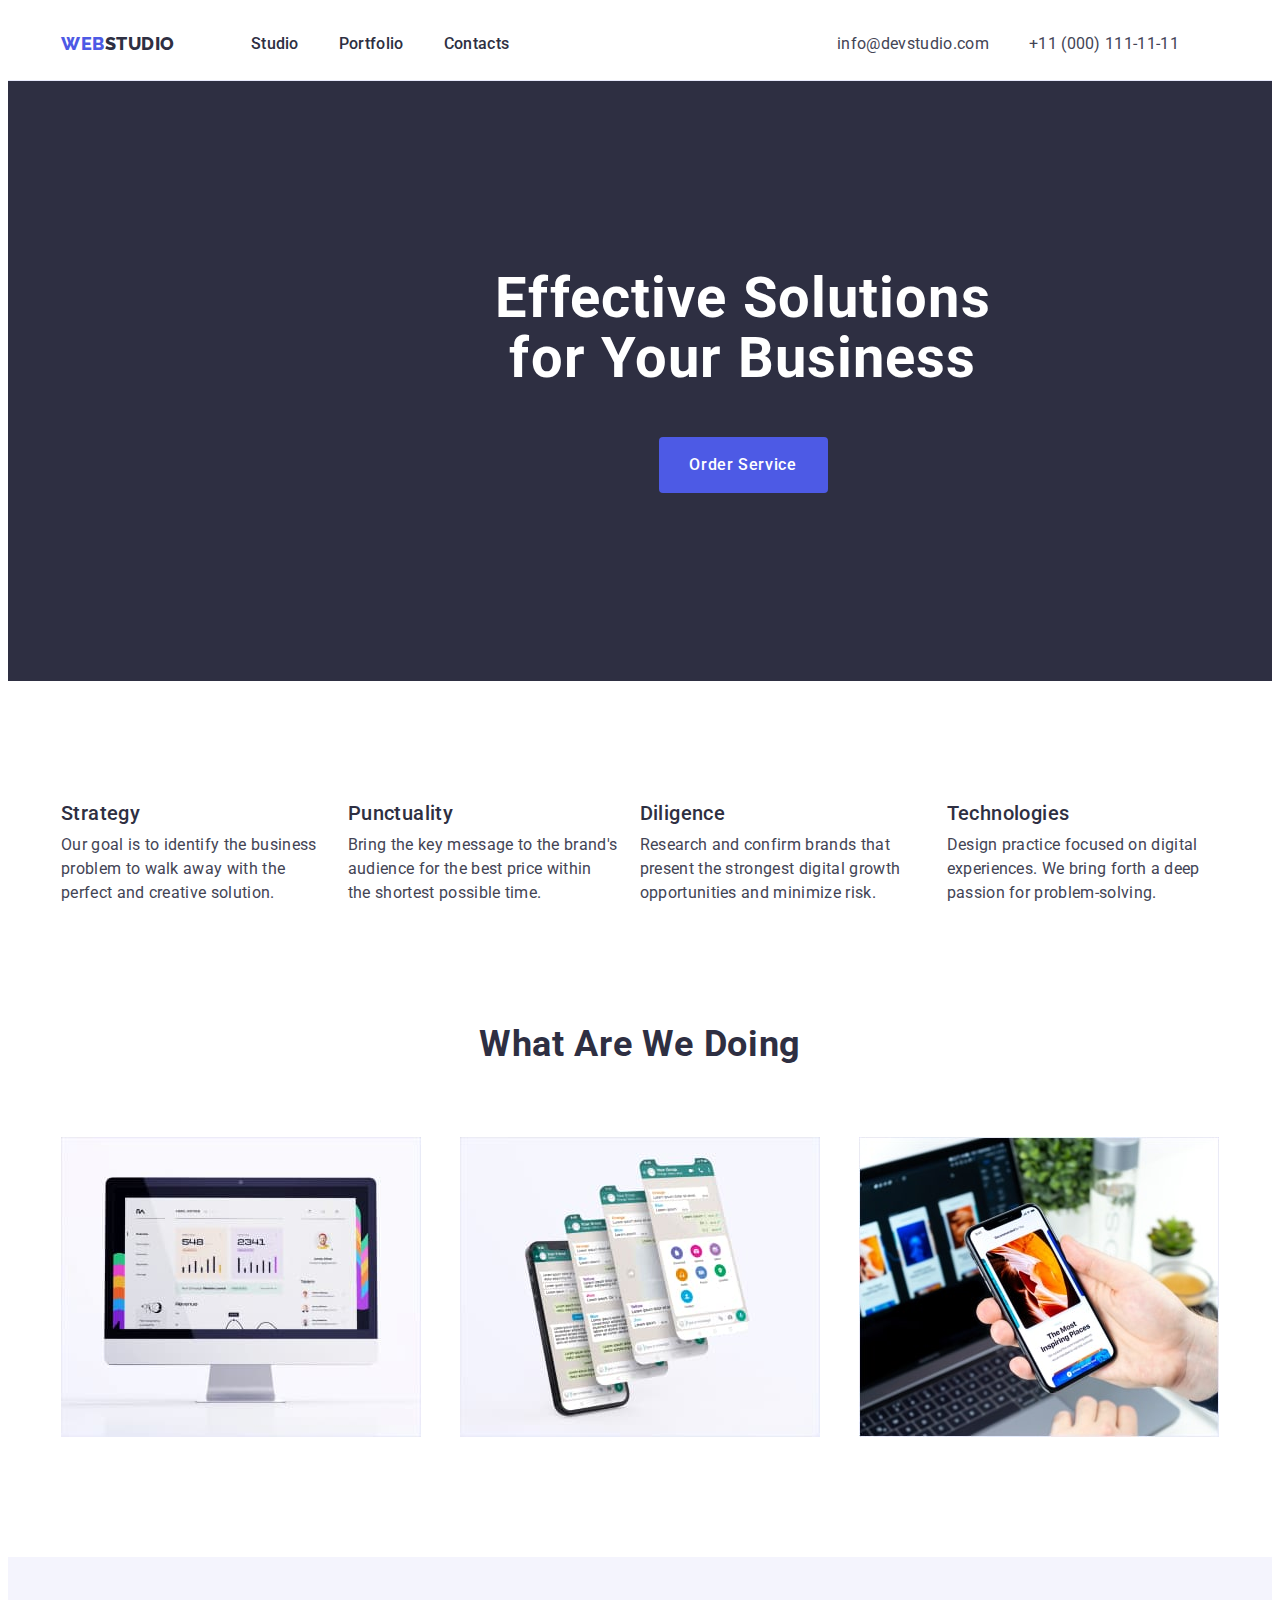
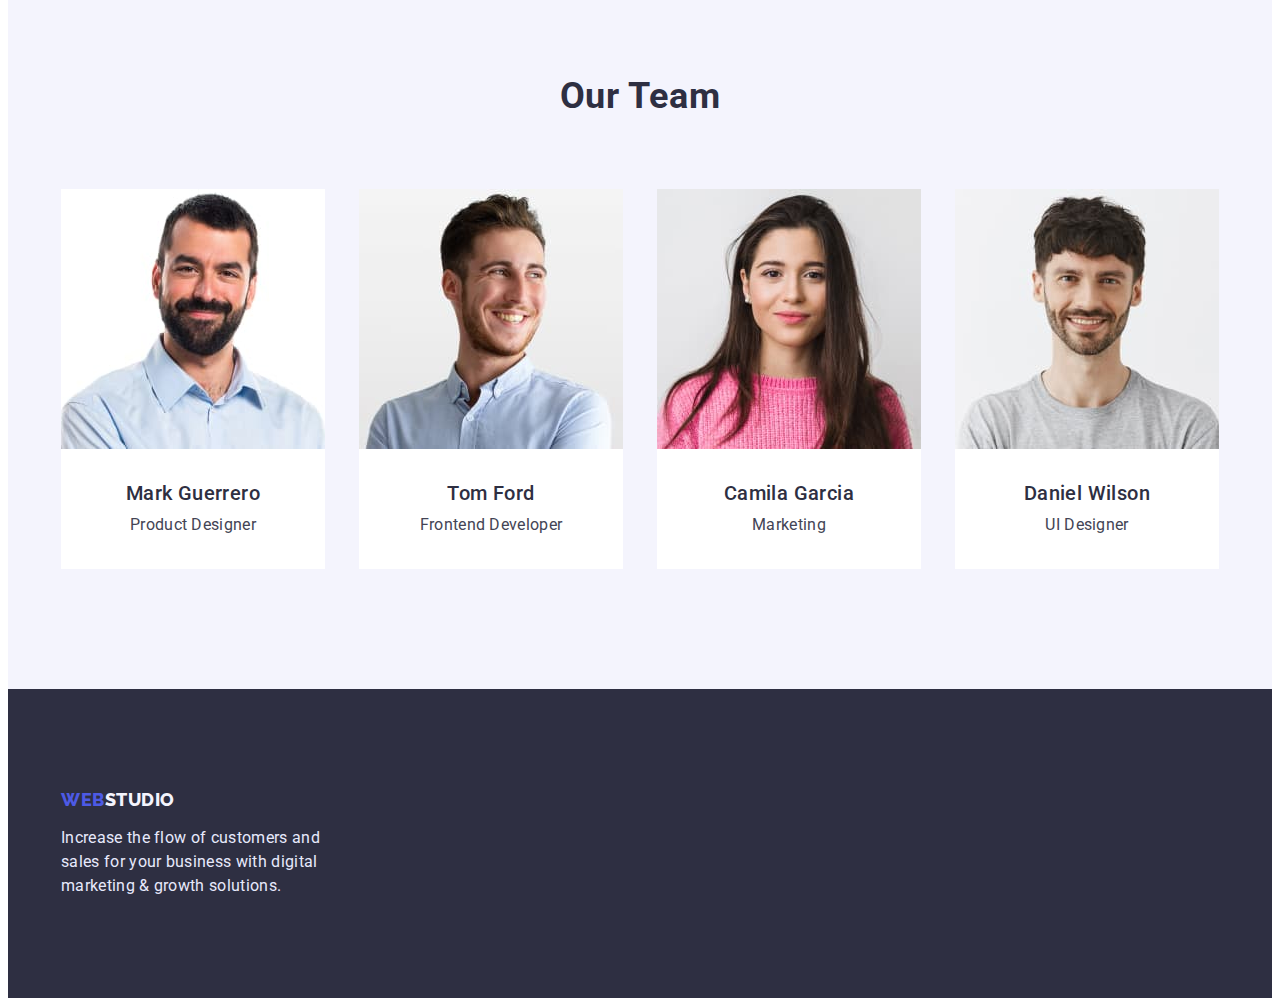
==== commit b4d32f7a: "hw-3" ====
--- a/index.html
+++ b/index.html
@@ -103,7 +103,7 @@
         </div>
       </section>
       <!-- SECTION 3 -->
-      <section class="section">
+      <section class="section doing">
         <div class="container container-doing">
           <h2 class="section-img-title">What are we doing</h2>
           <ul class="list-img list">
@@ -199,7 +199,7 @@
       </section>
     </main>
     <footer class="footer">
-      <div class="container footer-container">
+      <div class="container ">
         <a class="logo-w-footer link logo-footer" href="./index.html"
           >Web<span class="footer-logo-s">Studio</span></a
         >
--- a/css/styles.css
+++ b/css/styles.css
@@ -24,6 +24,8 @@
 }
 img {
   display: block;
+  width: 100%;
+  height: auto;
 }
 button {
   cursor: pointer;
@@ -101,6 +103,7 @@
   margin: auto;
   display: block;
   border-radius: 4px;
+  border: #2e2f42;
 }
 
 .button:hover,
@@ -196,7 +199,9 @@
   align-items: center;
   justify-content: space-between;
 }
-
+.doing{
+  padding-bottom: 120px;
+}
 .hero-title {
   font-size: 56px;
   line-height: 1.07;
@@ -209,13 +214,13 @@
   margin-left: auto;
   margin-right: auto;
   margin-bottom: 48px;
-  padding-top: 188px;
+  
 }
 
 .hero {
   background: #2e2f42;
   padding-top: 188px;
-  padding-bottom: 292px;
+  padding-bottom: 188px;
 }
 
 .secondary-title {
@@ -225,21 +230,11 @@
   
   letter-spacing: 0.02em;
   color: var(--primaru-text-color);
-  padding-top: 32px;
-  padding-bottom: 8px;
-}
-
-.team-text {
-  font-size: 16px;
-  line-height: 1.5;
-
-  letter-spacing: 0.02em;
-
-  color: var(--secondary-text-color);
-  text-align: center;
-  padding-top: 8px;
-  padding-bottom: 32px;
-}
+  
+  margin-bottom: 8px;
+}
+
+
 
 .secondary-img-title {
   font-weight: 500;
@@ -291,10 +286,21 @@
   
   letter-spacing: 0.02em;
   color: var(--primaru-text-color);
-  padding-top: 32px;
-  padding-bottom: 8px;
-  text-align: center;
-
+  
+  margin-bottom: 8px;
+  text-align: center;
+
+}
+.team-text {
+  font-size: 16px;
+  line-height: 1.5;
+
+  letter-spacing: 0.02em;
+
+  color: var(--secondary-text-color);
+  text-align: center;
+  
+ 
 }
 
 .proces-list {
@@ -318,31 +324,33 @@
   display: flex;
   align-items: center;
   justify-content: space-between;
-  padding-bottom: 120px;
+  
 }
 .list-team {
   display: flex;
   align-items: center;
   justify-content: space-between;
-  padding-bottom: 120px;
+  
 }
 
 .our-team {
   background: #f4f4fd;
+  padding-bottom: 120px;
 }
 .beckground-text {
   background: #ffffff;
+  padding-top: 32px;
+  padding-bottom: 32px;
+  padding-left: 16px;
+  padding-right: 16px;
 }
 
 /* ===========Footer=============== */
-.footer-container {
-  display: flex;
-
-  flex-direction: column;
-}
 
 .footer {
   background-color: var(--primaru-text-color);
+  padding-top: 100px;
+  padding-bottom: 100px;
 }
 .logo-w-footer {
   font-family: var(--secondary-font);
@@ -355,17 +363,17 @@
   text-transform: uppercase;
 
   color: #4d5ae5;
-  padding-top: 100px;
-  padding-bottom: 16px;
+  
+   margin-bottom: 16px;
 }
 .footer-logo-s {
   color: #f4f4fd;
 }
 
 .footer-section-text {
-  padding-right: 864px;
-  padding-bottom: 100px;
-
+  width: 264px;
+  margin-top: 16px;
+  
   color: #e7e9fc;
 }
 
@@ -373,7 +381,7 @@
   display: flex;
 
   justify-content: center;
-  padding-top: 96px;
+  
   margin-bottom: 72px;
 }
 .item-portfolio:not(:last-child) {
@@ -386,9 +394,6 @@
   flex-wrap: wrap;
   row-gap: 48px;
 }
-.portfolio-img-item {
-  border: 1px solid #e7e9fc;
-}
 
 .secondary-title-portfolio {
   font-weight: 500;
@@ -397,16 +402,22 @@
 
   letter-spacing: 0.02em;
   color: var(--primaru-text-color);
-  padding-left: 16px;
-  padding-top: 32px;
-  padding-bottom: 8px;
-}
-
-.portfilio-section-text {
-  padding-left: 16px;
-  padding-bottom: 32px;
-}
+  margin-bottom: 8px;
+  
+}
+
+
 
 .section-portfolio {
   padding-bottom: 120px;
-}
+  padding-top: 96px;
+}
+.portfolio-img-text{
+  padding-top: 32px;
+  padding-bottom: 32px;
+  padding-left: 16px;
+  border-bottom: 1px solid  #e7e9fc;
+  border-left: 1px solid  #e7e9fc;
+  border-right: 1px solid  #e7e9fc;
+}
+
